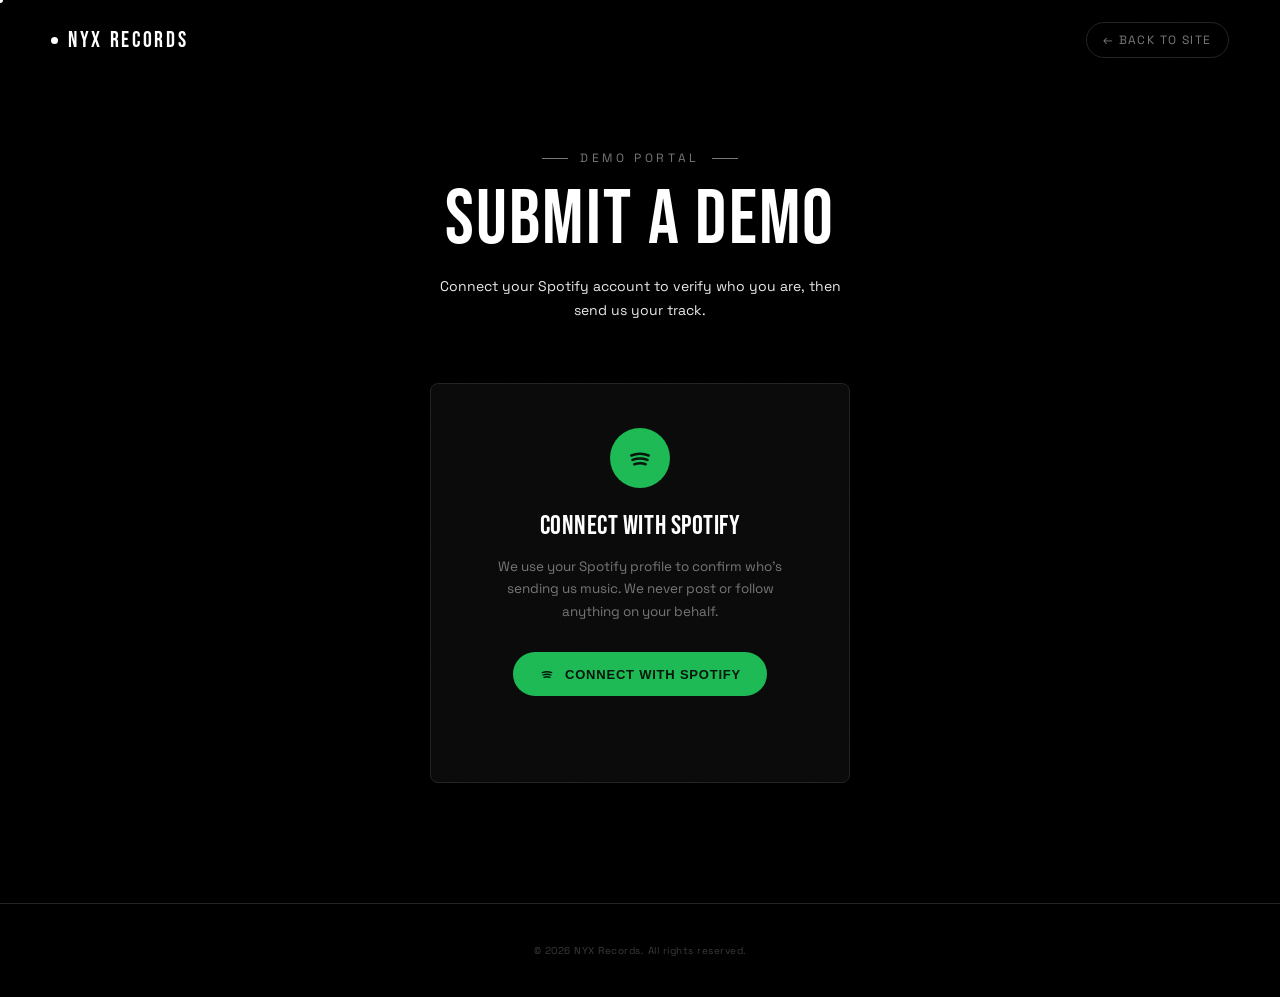
==== demo/index.html @ e12e8af5 "Add files via upload" ====
<!DOCTYPE html>
<html lang="en">
<head>
<meta charset="UTF-8">
<meta name="viewport" content="width=device-width, initial-scale=1.0">
<title>NYX Records — Demo Portal</title>
<link rel="icon" type="image/png" sizes="32x32" href="/images/favicon-32.png">
<link rel="icon" type="image/png" sizes="16x16" href="/images/favicon-16.png">
<link rel="apple-touch-icon" sizes="180x180" href="/images/favicon-180.png">
<link rel="preconnect" href="https://fonts.googleapis.com">
<link rel="preconnect" href="https://fonts.gstatic.com" crossorigin="">
<link href="https://fonts.googleapis.com/css2?family=Bebas+Neue&family=Space+Grotesk:wght@300;400;500;600;700&display=swap" rel="stylesheet">
<link rel="stylesheet" href="/assets/css/demo.css">
<script src="/assets/js/demo.js" defer></script>
</head>
<body>
<div class="grain"></div>
<div class="cursor-dot" id="cursorDot"></div>

<header>
  <div class="header-left">
    <a href="/" class="logo-mark"><span class="dot"></span>NYX RECORDS</a>
    <div class="user-chip" id="headerUserChip" style="display:none;">
      <div class="user-chip-avatar" id="headerAvatar"></div>
      <div class="user-chip-text">
        <span class="user-chip-status">Logged in</span>
        <span class="user-chip-name" id="headerName"></span>
      </div>
    </div>
  </div>
  <a href="/" class="back-link">← Back to site</a>
</header>

<main>
  <section class="portal-hero">
    <div class="eyebrow">Demo Portal</div>
    <h1 class="display" id="portalTitle">SUBMIT A DEMO</h1>
    <p class="portal-sub" id="portalSub">Connect your Spotify account to verify who you are, then send us your track.</p>
  </section>

  <section id="connectView" class="connect-view" style="display:flex;">
    <div class="connect-card">
      <div class="spotify-mark">
        <svg viewBox="0 0 24 24" fill="none" stroke="#04150a" stroke-width="2" stroke-linecap="round">
          <path d="M5 10c5-2 9-2 14 0"></path>
          <path d="M6 13.5c4-1.5 8-1.5 12 0"></path>
          <path d="M7.5 17c3-1 6.5-1 9 0"></path>
        </svg>
      </div>
      <h2 class="display">CONNECT WITH SPOTIFY</h2>
      <p>We use your Spotify profile to confirm who's sending us music. We never post or follow anything on your behalf.</p>
      <button id="connectBtn" class="spotify-btn" type="button">
        <svg viewBox="0 0 24 24" fill="none" stroke="#04150a" stroke-width="2" stroke-linecap="round"><path d="M5 10c5-2 9-2 14 0"></path><path d="M6 13.5c4-1.5 8-1.5 12 0"></path><path d="M7.5 17c3-1 6.5-1 9 0"></path></svg>
        Connect with Spotify
      </button>
      <p class="connect-note" id="connectNote"></p>
    </div>
  </section>

  <section id="dashboardView" class="dashboard-view" style="display:none;">
    <div class="user-card">
      <div class="user-avatar display" id="userAvatar"></div>
      <div class="user-meta">
        <div class="user-name display" id="userName"></div>
        <div class="user-tag">Connected via Spotify</div>
      </div>
      <button class="logout-btn" id="logoutBtn" type="button">Log out</button>
    </div>

    <div class="top-track-card" id="topTrackCard">
      <div class="top-track-art" id="topTrackArt"></div>
      <div>
        <div class="top-track-label">Your top track right now</div>
        <div class="top-track-body" id="topTrackBody">Loading…</div>
      </div>
    </div>

    <div class="option-grid">
      <a href="#submitSection" class="option-card">
        <div class="option-title display">Submit a Demo</div>
        <div class="option-desc">Send us your track for review</div>
      </a>
      <a href="#guidelinesBlock" class="option-card">
        <div class="option-title display">Guidelines</div>
        <div class="option-desc">What we're looking for</div>
      </a>
      <a id="spotifyProfileLink" href="https://open.spotify.com" target="_blank" rel="noopener noreferrer" class="option-card">
        <div class="option-title display">Your Spotify</div>
        <div class="option-desc">View your public profile ↗</div>
      </a>
      <button type="button" class="option-card" id="copyLinkBtn">
        <div class="option-title display">Share the Portal</div>
        <div class="option-desc" id="copyLinkDesc">Copy the link to send to a friend</div>
      </button>
    </div>

    <details class="guidelines" id="guidelinesBlock">
      <summary>Submission guidelines</summary>
      <ul>
        <li>One track per submission — send your strongest work first.</li>
        <li>Unmastered is fine. We're listening for the song, not the polish.</li>
        <li>Link to a private/unlisted stream (Spotify, SoundCloud, Drive) so we can hear the full track.</li>
        <li>We reply to every submission within 1–2 days.</li>
      </ul>
    </details>

    <div class="submit-section" id="submitSection">
      <h2 class="display">SEND YOUR TRACK</h2>
      <p class="submit-counter" id="submitCounter"></p>
      <form id="demoForm">
        <div class="field-row">
          <div class="field">
            <label for="songTitle">Song title</label>
            <input id="songTitle" name="songTitle" type="text" required maxlength="120">
          </div>
          <div class="field">
            <label for="artistName">Artist / stage name</label>
            <input id="artistName" name="artistName" type="text" required maxlength="80">
          </div>
        </div>
        <div class="field-row">
          <div class="field">
            <label for="genre">Genre</label>
            <select id="genre" name="genre">
              <option value="">Select a genre</option>
              <option>Phonk</option>
              <option>Funk</option>
              <option>Hip-Hop / Rap</option>
              <option>Electronic / EDM</option>
              <option>Pop</option>
              <option>R&B</option>
              <option>Lo-fi</option>
              <option>Rock / Indie</option>
              <option>Other</option>
            </select>
          </div>
          <div class="field">
            <label for="contactEmail">Contact email</label>
            <input id="contactEmail" name="contactEmail" type="email" placeholder="you@example.com">
          </div>
        </div>
        <div class="field">
          <label for="trackLink">Link to track</label>
          <input id="trackLink" name="trackLink" type="url" required placeholder="Spotify, SoundCloud, Drive link...">
        </div>
        <div class="field">
          <label for="notes">Anything else we should know?</label>
          <textarea id="notes" name="notes" maxlength="600"></textarea>
        </div>
        <input class="hp" id="hp" name="hp" type="text" tabindex="-1" autocomplete="off">
        <button class="submit-btn" id="submitBtn" type="submit">Send Demo</button>
        <p class="form-status" id="formStatus"></p>
      </form>
    </div>
  </section>
</main>

<footer>© <span id="year"></span> NYX Records. All rights reserved.</footer>
</body>
</html>
---- assets/css/demo.css ----
:root{--black:#000;--black-2:#0a0a0a;--black-3:#131313;--white:#fff;--off-white:#e9e9e9;--grey:#767676;--grey-dim:#3a3a3a;--line:#232323;--spotify:#1DB954;--ease:cubic-bezier(.16,.8,.24,1);}
*{margin:0;padding:0;box-sizing:border-box;}html{scroll-behavior:smooth;}::selection{background:var(--white);color:var(--black);}body{background:var(--black);color:var(--white);font-family:'Space Grotesk',sans-serif;overflow-x:hidden;cursor:none;}a{color:inherit;text-decoration:none;}ul{list-style:none;}.display{font-family:'Bebas Neue',sans-serif;letter-spacing:.03em;font-weight:400;}
.grain{position:fixed;inset:0;pointer-events:none;z-index:9998;opacity:.05;mix-blend-mode:overlay;background-image:url("data:image/svg+xml,%3Csvg xmlns='http://www.w3.org/2000/svg' width='120' height='120'%3E%3Cfilter id='n'%3E%3CfeTurbulence type='fractalNoise' baseFrequency='0.9' numOctaves='2' stitchTiles='stitch'/%3E%3C/filter%3E%3Crect width='100%25' height='100%25' filter='url(%23n)'/%3E%3C/svg%3E");animation:grain 8s steps(8) infinite;}@keyframes grain{0%,100%{transform:translate(0,0)}10%{transform:translate(-2%,-3%)}30%{transform:translate(3%,2%)}50%{transform:translate(-3%,3%)}70%{transform:translate(2%,-2%)}90%{transform:translate(-1%,2%)}}
.cursor-dot{position:fixed;top:0;left:0;pointer-events:none;z-index:9999;border-radius:50%;transform:translate(-50%,-50%);width:6px;height:6px;background:var(--white);transition:transform .12s var(--ease), opacity .3s;mix-blend-mode:difference;}@media (hover:none){.cursor-dot{display:none;}body{cursor:auto;}}@media(prefers-reduced-motion:reduce){*{animation-duration:.001ms !important;animation-iteration-count:1 !important;transition-duration:.001ms !important;}}
header{position:fixed;top:0;left:0;right:0;z-index:500;display:flex;align-items:center;justify-content:space-between;gap:20px;padding:22px clamp(20px,4vw,56px);background:linear-gradient(to bottom, rgba(0,0,0,.85), rgba(0,0,0,0));backdrop-filter:blur(2px);}.header-left{display:flex;align-items:center;gap:16px;flex-wrap:wrap;}.logo-mark{display:flex;align-items:center;gap:10px;font-family:'Bebas Neue',sans-serif;font-size:22px;letter-spacing:.12em;}.logo-mark .dot{width:7px;height:7px;border-radius:50%;background:var(--white);animation:pulse 2.6s ease-in-out infinite;}@keyframes pulse{0%,100%{opacity:1;transform:scale(1);}50%{opacity:.3;transform:scale(1.6);}}
.user-chip{display:flex;align-items:center;gap:10px;padding:6px 16px 6px 6px;border:1px solid var(--line);border-radius:30px;background:rgba(255,255,255,.04);backdrop-filter:blur(6px);animation:chipIn .4s var(--ease) both;}@keyframes chipIn{from{opacity:0;transform:translateY(-6px);}to{opacity:1;transform:translateY(0);}}.user-chip-avatar{width:30px;height:30px;border-radius:50%;background:linear-gradient(135deg,#1a1a1a,#050505);border:1px solid var(--line);display:flex;align-items:center;justify-content:center;font-family:'Bebas Neue',sans-serif;font-size:12px;overflow:hidden;flex-shrink:0;}.user-chip-avatar img{width:100%;height:100%;object-fit:cover;display:block;}.user-chip-text{display:flex;flex-direction:column;line-height:1.3;}.user-chip-status{font-size:9px;letter-spacing:.12em;text-transform:uppercase;color:var(--spotify);display:flex;align-items:center;gap:5px;}.user-chip-status::before{content:'';width:6px;height:6px;border-radius:50%;background:var(--spotify);box-shadow:0 0 6px var(--spotify);}.user-chip-name{font-family:'Bebas Neue',sans-serif;font-size:14px;letter-spacing:.02em;}@media(max-width:600px){.user-chip-text{display:none;}}
.back-link{font-size:12px;letter-spacing:.12em;text-transform:uppercase;color:var(--grey);border:1px solid var(--line);padding:9px 16px;border-radius:30px;transition:color .3s,border-color .3s;flex-shrink:0;}.back-link:hover{color:var(--white);border-color:var(--white);}main{padding-top:150px;}.portal-hero{padding:0 clamp(20px,6vw,80px) 40px;text-align:center;}.eyebrow{display:flex;align-items:center;justify-content:center;gap:12px;font-size:12px;letter-spacing:.3em;text-transform:uppercase;color:var(--grey);margin-bottom:18px;}.eyebrow::before,.eyebrow::after{content:'';width:26px;height:1px;background:var(--grey);}.portal-hero h1{font-size:clamp(2.6rem,8vw,4.8rem);line-height:.95;}.portal-sub{margin:18px auto 0;max-width:46ch;color:var(--off-white);font-size:14px;line-height:1.7;}section{padding:40px clamp(20px,6vw,80px);} .connect-view{display:flex;justify-content:center;padding-top:20px;padding-bottom:120px;}.connect-card{width:100%;max-width:420px;border:1px solid var(--line);border-radius:8px;padding:44px 32px;text-align:center;background:var(--black-2);}.spotify-mark{width:60px;height:60px;margin:0 auto 22px;border-radius:50%;background:var(--spotify);display:flex;align-items:center;justify-content:center;}.spotify-mark svg{width:30px;height:30px;}.connect-card h2{font-size:1.7rem;margin-bottom:14px;letter-spacing:.02em;}.connect-card p{font-size:13.5px;line-height:1.7;color:var(--grey);max-width:32ch;margin:0 auto 28px;}.spotify-btn{display:inline-flex;align-items:center;gap:10px;background:var(--spotify);color:#04150a;font-weight:600;font-size:13px;letter-spacing:.06em;text-transform:uppercase;padding:14px 26px;border:none;border-radius:30px;cursor:pointer;transition:transform .3s var(--ease), filter .3s;}.spotify-btn:hover{transform:translateY(-3px);filter:brightness(1.08);}.spotify-btn svg{width:16px;height:16px;}.connect-note{margin-top:20px;font-size:11.5px;color:var(--grey-dim);line-height:1.6;min-height:1em;}.connect-note.error{color:#e8756a;}.dashboard-view{max-width:920px;margin:0 auto;}.user-card{display:flex;align-items:center;gap:18px;border:1px solid var(--line);border-radius:8px;padding:20px 24px;margin-bottom:24px;}.user-avatar{width:54px;height:54px;border-radius:50%;background:linear-gradient(135deg,#1a1a1a,#050505);border:1px solid var(--line);display:flex;align-items:center;justify-content:center;font-family:'Bebas Neue',sans-serif;font-size:18px;overflow:hidden;flex-shrink:0;}.user-avatar img{width:100%;height:100%;object-fit:cover;display:block;}.user-meta{flex:1;min-width:0;}.user-name{font-family:'Bebas Neue',sans-serif;font-size:1.4rem;letter-spacing:.02em;}.user-tag{font-size:11px;letter-spacing:.1em;text-transform:uppercase;color:var(--spotify);margin-top:2px;}.logout-btn{background:none;border:1px solid var(--line);color:var(--grey);font-size:11px;letter-spacing:.1em;text-transform:uppercase;padding:9px 16px;border-radius:30px;cursor:pointer;transition:color .3s,border-color .3s;}.logout-btn:hover{color:var(--white);border-color:var(--white);} .top-track-card{display:none;align-items:center;gap:14px;border:1px solid var(--line);border-radius:8px;padding:16px 20px;margin-bottom:28px;background:var(--black-2);}.top-track-art{width:46px;height:46px;border-radius:6px;overflow:hidden;flex-shrink:0;background:var(--black-3);}.top-track-art img{width:100%;height:100%;object-fit:cover;display:block;}.top-track-label{font-size:10px;letter-spacing:.15em;text-transform:uppercase;color:var(--grey);margin-bottom:4px;}.top-track-body{font-size:13.5px;color:var(--off-white);}.top-track-body strong{color:var(--white);}.option-grid{display:grid;grid-template-columns:repeat(auto-fit,minmax(190px,1fr));gap:2px;border-top:1px solid var(--line);border-left:1px solid var(--line);margin-bottom:8px;}.option-card{display:block;cursor:pointer;border-right:1px solid var(--line);border-bottom:1px solid var(--line);padding:26px 22px;transition:background .35s var(--ease);}button.option-card{background:none;border-right:1px solid var(--line);border-bottom:1px solid var(--line);border-top:none;border-left:none;width:100%;text-align:left;font-family:inherit;font-size:inherit;color:inherit;cursor:pointer;}.option-card:hover{background:var(--black-3);}.option-title{font-size:1.15rem;letter-spacing:.02em;}.option-desc{font-size:11.5px;color:var(--grey);margin-top:6px;letter-spacing:.02em;}.guidelines{border:1px solid var(--line);border-radius:8px;padding:18px 22px;margin:24px 0 8px;font-size:13px;color:var(--off-white);}.guidelines summary{cursor:pointer;font-size:12px;letter-spacing:.1em;text-transform:uppercase;color:var(--grey);list-style:none;}.guidelines summary::-webkit-details-marker{display:none;}.guidelines ul{margin-top:16px;padding-left:0;}.guidelines li{padding:8px 0;border-top:1px solid var(--line);line-height:1.6;}.guidelines li:first-child{border-top:none;}.submit-section{margin-top:56px;padding-top:44px;border-top:1px solid var(--line);}.submit-section h2{font-size:2.2rem;margin-bottom:10px;}.submit-counter{display:none;font-size:11.5px;color:var(--spotify);letter-spacing:.03em;margin-bottom:22px;}form{display:grid;gap:20px;max-width:560px;}.field{display:flex;flex-direction:column;gap:8px;}.field label{font-size:11px;letter-spacing:.12em;text-transform:uppercase;color:var(--grey);}.field input,.field select,.field textarea{background:var(--black-2);border:1px solid var(--line);border-radius:5px;padding:13px 14px;color:var(--white);font-family:'Space Grotesk',sans-serif;font-size:14px;outline:none;transition:border-color .3s;}.field input:focus,.field select:focus,.field textarea:focus{border-color:var(--white);}.field textarea{resize:vertical;min-height:90px;}.field-row{display:grid;grid-template-columns:1fr 1fr;gap:20px;}@media(max-width:560px){.field-row{grid-template-columns:1fr;}}.hp{position:absolute;left:-9999px;width:1px;height:1px;opacity:0;}.submit-btn{justify-self:start;background:var(--white);color:var(--black);border:none;border-radius:30px;padding:15px 34px;font-size:12.5px;letter-spacing:.1em;text-transform:uppercase;cursor:pointer;transition:transform .3s var(--ease), opacity .3s;}.submit-btn:hover{transform:translateY(-3px);}.submit-btn:disabled{opacity:.5;cursor:default;transform:none;}.form-status{font-size:12.5px;letter-spacing:.02em;min-height:18px;}.form-status.ok{color:var(--spotify);}.form-status.error{color:#e8756a;}footer{border-top:1px solid var(--line);padding:40px clamp(20px,6vw,80px) 40px;text-align:center;font-size:10px;color:var(--grey-dim);letter-spacing:.05em;}
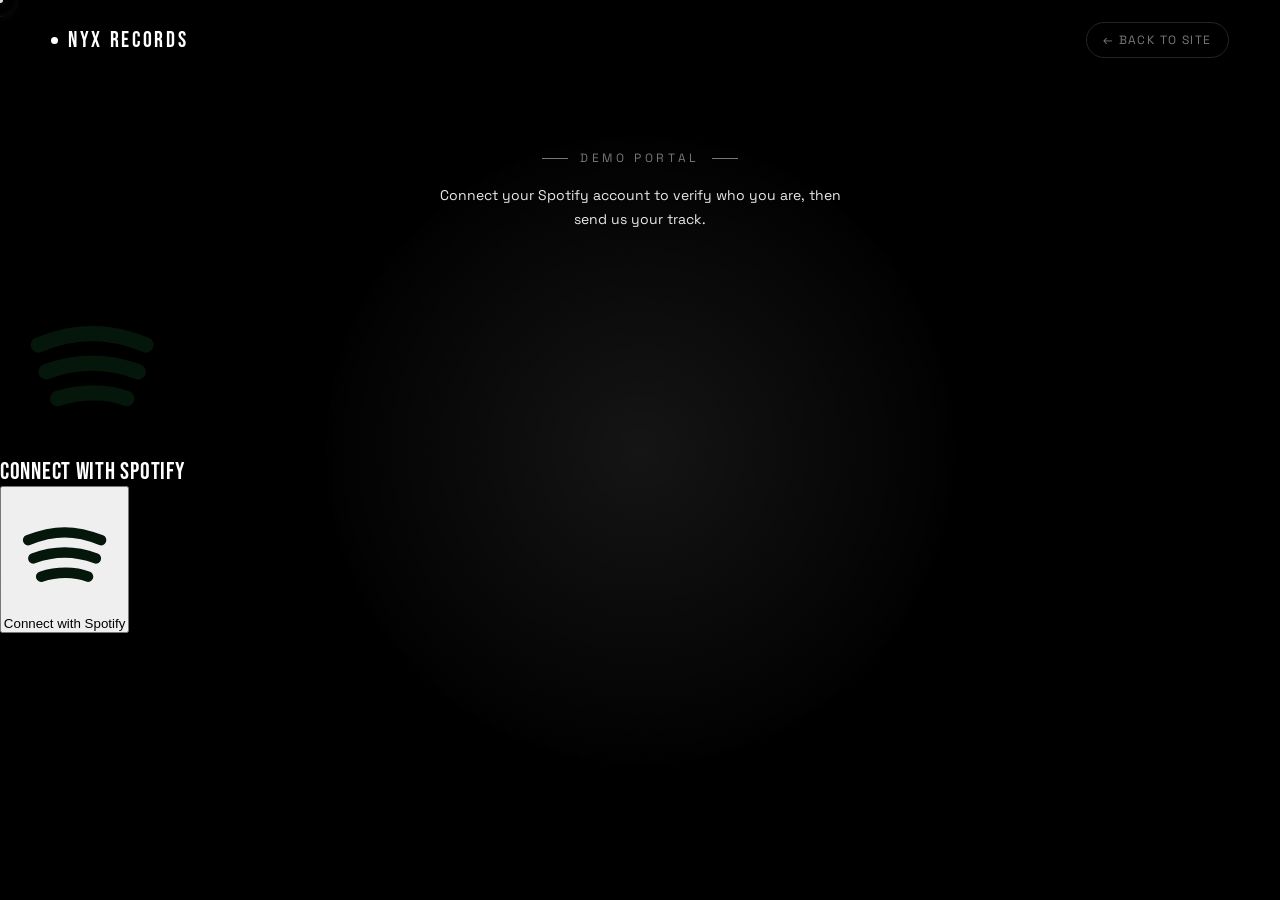
==== commit b8fa472c: "e" ====
--- a/demo/index.html
+++ b/demo/index.html
@@ -1,160 +1,146 @@
-<!DOCTYPE html>
-<html lang="en">
-<head>
-<meta charset="UTF-8">
-<meta name="viewport" content="width=device-width, initial-scale=1.0">
-<title>NYX Records — Demo Portal</title>
-<link rel="icon" type="image/png" sizes="32x32" href="/images/favicon-32.png">
-<link rel="icon" type="image/png" sizes="16x16" href="/images/favicon-16.png">
-<link rel="apple-touch-icon" sizes="180x180" href="/images/favicon-180.png">
-<link rel="preconnect" href="https://fonts.googleapis.com">
-<link rel="preconnect" href="https://fonts.gstatic.com" crossorigin="">
-<link href="https://fonts.googleapis.com/css2?family=Bebas+Neue&family=Space+Grotesk:wght@300;400;500;600;700&display=swap" rel="stylesheet">
-<link rel="stylesheet" href="/assets/css/demo.css">
-<script src="/assets/js/demo.js" defer></script>
-</head>
-<body>
-<div class="grain"></div>
-<div class="cursor-dot" id="cursorDot"></div>
-
-<header>
-  <div class="header-left">
-    <a href="/" class="logo-mark"><span class="dot"></span>NYX RECORDS</a>
-    <div class="user-chip" id="headerUserChip" style="display:none;">
-      <div class="user-chip-avatar" id="headerAvatar"></div>
-      <div class="user-chip-text">
-        <span class="user-chip-status">Logged in</span>
-        <span class="user-chip-name" id="headerName"></span>
-      </div>
-    </div>
-  </div>
-  <a href="/" class="back-link">← Back to site</a>
-</header>
-
-<main>
-  <section class="portal-hero">
-    <div class="eyebrow">Demo Portal</div>
-    <h1 class="display" id="portalTitle">SUBMIT A DEMO</h1>
-    <p class="portal-sub" id="portalSub">Connect your Spotify account to verify who you are, then send us your track.</p>
-  </section>
-
-  <section id="connectView" class="connect-view" style="display:flex;">
-    <div class="connect-card">
-      <div class="spotify-mark">
-        <svg viewBox="0 0 24 24" fill="none" stroke="#04150a" stroke-width="2" stroke-linecap="round">
-          <path d="M5 10c5-2 9-2 14 0"></path>
-          <path d="M6 13.5c4-1.5 8-1.5 12 0"></path>
-          <path d="M7.5 17c3-1 6.5-1 9 0"></path>
-        </svg>
-      </div>
-      <h2 class="display">CONNECT WITH SPOTIFY</h2>
-      <p>We use your Spotify profile to confirm who's sending us music. We never post or follow anything on your behalf.</p>
-      <button id="connectBtn" class="spotify-btn" type="button">
-        <svg viewBox="0 0 24 24" fill="none" stroke="#04150a" stroke-width="2" stroke-linecap="round"><path d="M5 10c5-2 9-2 14 0"></path><path d="M6 13.5c4-1.5 8-1.5 12 0"></path><path d="M7.5 17c3-1 6.5-1 9 0"></path></svg>
-        Connect with Spotify
-      </button>
-      <p class="connect-note" id="connectNote"></p>
-    </div>
-  </section>
-
-  <section id="dashboardView" class="dashboard-view" style="display:none;">
-    <div class="user-card">
-      <div class="user-avatar display" id="userAvatar"></div>
-      <div class="user-meta">
-        <div class="user-name display" id="userName"></div>
-        <div class="user-tag">Connected via Spotify</div>
-      </div>
-      <button class="logout-btn" id="logoutBtn" type="button">Log out</button>
-    </div>
-
-    <div class="top-track-card" id="topTrackCard">
-      <div class="top-track-art" id="topTrackArt"></div>
-      <div>
-        <div class="top-track-label">Your top track right now</div>
-        <div class="top-track-body" id="topTrackBody">Loading…</div>
-      </div>
-    </div>
-
-    <div class="option-grid">
-      <a href="#submitSection" class="option-card">
-        <div class="option-title display">Submit a Demo</div>
-        <div class="option-desc">Send us your track for review</div>
-      </a>
-      <a href="#guidelinesBlock" class="option-card">
-        <div class="option-title display">Guidelines</div>
-        <div class="option-desc">What we're looking for</div>
-      </a>
-      <a id="spotifyProfileLink" href="https://open.spotify.com" target="_blank" rel="noopener noreferrer" class="option-card">
-        <div class="option-title display">Your Spotify</div>
-        <div class="option-desc">View your public profile ↗</div>
-      </a>
-      <button type="button" class="option-card" id="copyLinkBtn">
-        <div class="option-title display">Share the Portal</div>
-        <div class="option-desc" id="copyLinkDesc">Copy the link to send to a friend</div>
-      </button>
-    </div>
-
-    <details class="guidelines" id="guidelinesBlock">
-      <summary>Submission guidelines</summary>
-      <ul>
-        <li>One track per submission — send your strongest work first.</li>
-        <li>Unmastered is fine. We're listening for the song, not the polish.</li>
-        <li>Link to a private/unlisted stream (Spotify, SoundCloud, Drive) so we can hear the full track.</li>
-        <li>We reply to every submission within 1–2 days.</li>
-      </ul>
-    </details>
-
-    <div class="submit-section" id="submitSection">
-      <h2 class="display">SEND YOUR TRACK</h2>
-      <p class="submit-counter" id="submitCounter"></p>
-      <form id="demoForm">
-        <div class="field-row">
-          <div class="field">
-            <label for="songTitle">Song title</label>
-            <input id="songTitle" name="songTitle" type="text" required maxlength="120">
-          </div>
-          <div class="field">
-            <label for="artistName">Artist / stage name</label>
-            <input id="artistName" name="artistName" type="text" required maxlength="80">
-          </div>
-        </div>
-        <div class="field-row">
-          <div class="field">
-            <label for="genre">Genre</label>
-            <select id="genre" name="genre">
-              <option value="">Select a genre</option>
-              <option>Phonk</option>
-              <option>Funk</option>
-              <option>Hip-Hop / Rap</option>
-              <option>Electronic / EDM</option>
-              <option>Pop</option>
-              <option>R&B</option>
-              <option>Lo-fi</option>
-              <option>Rock / Indie</option>
-              <option>Other</option>
-            </select>
-          </div>
-          <div class="field">
-            <label for="contactEmail">Contact email</label>
-            <input id="contactEmail" name="contactEmail" type="email" placeholder="you@example.com">
-          </div>
-        </div>
-        <div class="field">
-          <label for="trackLink">Link to track</label>
-          <input id="trackLink" name="trackLink" type="url" required placeholder="Spotify, SoundCloud, Drive link...">
-        </div>
-        <div class="field">
-          <label for="notes">Anything else we should know?</label>
-          <textarea id="notes" name="notes" maxlength="600"></textarea>
-        </div>
-        <input class="hp" id="hp" name="hp" type="text" tabindex="-1" autocomplete="off">
-        <button class="submit-btn" id="submitBtn" type="submit">Send Demo</button>
-        <p class="form-status" id="formStatus"></p>
-      </form>
-    </div>
-  </section>
-</main>
-
-<footer>© <span id="year"></span> NYX Records. All rights reserved.</footer>
-</body>
+<!DOCTYPE html>
+<html lang="en">
+<head>
+<meta charset="UTF-8">
+<meta name="viewport" content="width=device-width, initial-scale=1.0">
+<title>NYX Records — Demo Portal</title>
+<link rel="icon" type="image/png" sizes="32x32" href="/images/favicon-32.png">
+<link rel="icon" type="image/png" sizes="16x16" href="/images/favicon-16.png">
+<link rel="apple-touch-icon" sizes="180x180" href="/images/favicon-180.png">
+<link rel="preconnect" href="https://fonts.googleapis.com">
+<link rel="preconnect" href="https://fonts.gstatic.com" crossorigin="">
+<link href="https://fonts.googleapis.com/css2?family=Bebas+Neue&family=Space+Grotesk:wght@300;400;500;600;700&display=swap" rel="stylesheet">
+<link rel="stylesheet" href="/assets/css/demo.css">
+<script src="/assets/js/demo.js" defer></script>
+</head>
+<body>
+<div class="grain"></div>
+<div class="cursor-dot" id="cursorDot"></div>
+
+<header>
+  <div class="header-left">
+    <a href="/" class="logo-mark"><span class="dot"></span>NYX RECORDS</a>
+    <div class="user-chip" id="headerUserChip" style="display:none;">
+      <div class="user-chip-avatar" id="headerAvatar"></div>
+      <div class="user-chip-text">
+        <span class="user-chip-status">Logged in</span>
+        <span class="user-chip-name" id="headerName"></span>
+      </div>
+    </div>
+  </div>
+  <a href="/" class="back-link">← Back to site</a>
+</header>
+
+<main>
+  <section class="portal-hero">
+    <div class="eyebrow">Demo Portal</div>
+<meta charset="UTF-8">
+    <p class="portal-sub" id="portalSub">Connect your Spotify account to verify who you are, then send us your track.</p>
+  </section>
+
+  <section id="connectView" class="connect-view" style="display:flex;">
+    <div class="connect-card">
+      <div class="spotify-mark">
+        <svg viewBox="0 0 24 24" fill="none" stroke="#04150a" stroke-width="2" stroke-linecap="round">
+          <path d="M5 10c5-2 9-2 14 0"></path>
+          <path d="M6 13.5c4-1.5 8-1.5 12 0"></path>
+          <path d="M7.5 17c3-1 6.5-1 9 0"></path>
+        </svg>
+      </div>
+      <h2 class="display">CONNECT WITH SPOTIFY</h2>
+<div class="glow" id="glow"></div>
+<div class="cursor-ring" id="cursorRing"></div>
+<div class="cursor-dot" id="cursorDot"></div>
+      <button id="connectBtn" class="spotify-btn" type="button">
+        <svg viewBox="0 0 24 24" fill="none" stroke="#04150a" stroke-width="2" stroke-linecap="round"><path d="M5 10c5-2 9-2 14 0"></path><path d="M6 13.5c4-1.5 8-1.5 12 0"></path><path d="M7.5 17c3-1 6.5-1 9 0"></path></svg>
+        Connect with Spotify
+      </button>
+      <p class="connect-note" id="connectNote"></p>
+    </div>
+  </section>
+
+  <section id="dashboardView" class="dashboard-view" style="display:none;">
+    <div class="user-card">
+    <p class="portal-sub">Send us your track directly. Discord and Google login will be added later, but the submission flow is open now.</p>
+      <div class="user-meta">
+        <div class="user-name display" id="userName"></div>
+        <div class="user-tag">Connected via Spotify</div>
+      </div>
+      <button class="logout-btn" id="logoutBtn" type="button">Log out</button>
+    </div>
+
+    <div class="top-track-card" id="topTrackCard">
+      <div class="top-track-art" id="topTrackArt"></div>
+      <div>
+        <div class="top-track-label">Your top track right now</div>
+        <div class="top-track-body" id="topTrackBody">Loading…</div>
+      </div>
+    </div>
+
+    <div class="option-grid">
+      <a href="#submitSection" class="option-card">
+        <div class="option-title display">Submit a Demo</div>
+        <div class="option-desc">Send us your track for review</div>
+      </a>
+      <a href="#guidelinesBlock" class="option-card">
+        <div class="option-title display">Guidelines</div>
+        <div class="option-desc">What we're looking for</div>
+      </a>
+      <a id="spotifyProfileLink" href="https://open.spotify.com" target="_blank" rel="noopener noreferrer" class="option-card">
+        <div class="option-title display">Your Spotify</div>
+        <div class="option-desc">View your public profile ↗</div>
+      </a>
+      <button type="button" class="option-card" id="copyLinkBtn">
+        <div class="option-title display">Share the Portal</div>
+        <div class="option-desc" id="copyLinkDesc">Copy the link to send to a friend</div>
+      </button>
+    </div>
+
+    <details class="guidelines" id="guidelinesBlock">
+      <summary>Submission guidelines</summary>
+      <ul>
+        <li>One track per submission — send your strongest work first.</li>
+        <li>Unmastered is fine. We're listening for the song, not the polish.</li>
+        <li>Link to a private/unlisted stream (Spotify, SoundCloud, Drive) so we can hear the full track.</li>
+        <li>We reply to every submission within 1–2 days.</li>
+      </ul>
+    </details>
+
+    <div class="submit-section" id="submitSection">
+      <h2 class="display">SEND YOUR TRACK</h2>
+      <p class="submit-counter" id="submitCounter"></p>
+      <form id="demoForm">
+      <div class="glow" id="glow"></div>
+      <div class="cursor-ring" id="cursorRing"></div>
+        <div class="field-row">
+          <div class="field">
+            <label for="songTitle">Song title</label>
+            <input id="songTitle" name="songTitle" type="text" required maxlength="120">
+          </div>
+          <div class="field">
+            <label for="artistName">Artist / stage name</label>
+            <input id="artistName" name="artistName" type="text" required maxlength="80">
+          </div>
+        </div>
+        <div class="field-row">
+          <div class="field">
+            <label for="genre">Genre</label>
+            <select id="genre" name="genre">
+              <option value="">Select a genre</option>
+              <option>Phonk</option>
+              <option>Funk</option>
+              <option>Hip-Hop / Rap</option>
+              <option>Electronic / EDM</option>
+          <p class="portal-sub">Send us your track directly. Discord and Google login will be added later, but the submission flow is open now.</p>
+              <option>R&B</option>
+              <option>Lo-fi</option>
+        <button class="submit-btn" id="submitBtn" type="submit">Send Demo</button>
+        <p class="form-status" id="formStatus"></p>
+      </form>
+    </div>
+  </section>
+</main>
+
+<footer>© <span id="year"></span> NYX Records. All rights reserved.</footer>
+</body>
 </html>
--- a/assets/css/demo.css
+++ b/assets/css/demo.css
@@ -1,7 +1,68 @@
-:root{--black:#000;--black-2:#0a0a0a;--black-3:#131313;--white:#fff;--off-white:#e9e9e9;--grey:#767676;--grey-dim:#3a3a3a;--line:#232323;--spotify:#1DB954;--ease:cubic-bezier(.16,.8,.24,1);}
-*{margin:0;padding:0;box-sizing:border-box;}html{scroll-behavior:smooth;}::selection{background:var(--white);color:var(--black);}body{background:var(--black);color:var(--white);font-family:'Space Grotesk',sans-serif;overflow-x:hidden;cursor:none;}a{color:inherit;text-decoration:none;}ul{list-style:none;}.display{font-family:'Bebas Neue',sans-serif;letter-spacing:.03em;font-weight:400;}
-.grain{position:fixed;inset:0;pointer-events:none;z-index:9998;opacity:.05;mix-blend-mode:overlay;background-image:url("data:image/svg+xml,%3Csvg xmlns='http://www.w3.org/2000/svg' width='120' height='120'%3E%3Cfilter id='n'%3E%3CfeTurbulence type='fractalNoise' baseFrequency='0.9' numOctaves='2' stitchTiles='stitch'/%3E%3C/filter%3E%3Crect width='100%25' height='100%25' filter='url(%23n)'/%3E%3C/svg%3E");animation:grain 8s steps(8) infinite;}@keyframes grain{0%,100%{transform:translate(0,0)}10%{transform:translate(-2%,-3%)}30%{transform:translate(3%,2%)}50%{transform:translate(-3%,3%)}70%{transform:translate(2%,-2%)}90%{transform:translate(-1%,2%)}}
-.cursor-dot{position:fixed;top:0;left:0;pointer-events:none;z-index:9999;border-radius:50%;transform:translate(-50%,-50%);width:6px;height:6px;background:var(--white);transition:transform .12s var(--ease), opacity .3s;mix-blend-mode:difference;}@media (hover:none){.cursor-dot{display:none;}body{cursor:auto;}}@media(prefers-reduced-motion:reduce){*{animation-duration:.001ms !important;animation-iteration-count:1 !important;transition-duration:.001ms !important;}}
-header{position:fixed;top:0;left:0;right:0;z-index:500;display:flex;align-items:center;justify-content:space-between;gap:20px;padding:22px clamp(20px,4vw,56px);background:linear-gradient(to bottom, rgba(0,0,0,.85), rgba(0,0,0,0));backdrop-filter:blur(2px);}.header-left{display:flex;align-items:center;gap:16px;flex-wrap:wrap;}.logo-mark{display:flex;align-items:center;gap:10px;font-family:'Bebas Neue',sans-serif;font-size:22px;letter-spacing:.12em;}.logo-mark .dot{width:7px;height:7px;border-radius:50%;background:var(--white);animation:pulse 2.6s ease-in-out infinite;}@keyframes pulse{0%,100%{opacity:1;transform:scale(1);}50%{opacity:.3;transform:scale(1.6);}}
-.user-chip{display:flex;align-items:center;gap:10px;padding:6px 16px 6px 6px;border:1px solid var(--line);border-radius:30px;background:rgba(255,255,255,.04);backdrop-filter:blur(6px);animation:chipIn .4s var(--ease) both;}@keyframes chipIn{from{opacity:0;transform:translateY(-6px);}to{opacity:1;transform:translateY(0);}}.user-chip-avatar{width:30px;height:30px;border-radius:50%;background:linear-gradient(135deg,#1a1a1a,#050505);border:1px solid var(--line);display:flex;align-items:center;justify-content:center;font-family:'Bebas Neue',sans-serif;font-size:12px;overflow:hidden;flex-shrink:0;}.user-chip-avatar img{width:100%;height:100%;object-fit:cover;display:block;}.user-chip-text{display:flex;flex-direction:column;line-height:1.3;}.user-chip-status{font-size:9px;letter-spacing:.12em;text-transform:uppercase;color:var(--spotify);display:flex;align-items:center;gap:5px;}.user-chip-status::before{content:'';width:6px;height:6px;border-radius:50%;background:var(--spotify);box-shadow:0 0 6px var(--spotify);}.user-chip-name{font-family:'Bebas Neue',sans-serif;font-size:14px;letter-spacing:.02em;}@media(max-width:600px){.user-chip-text{display:none;}}
-.back-link{font-size:12px;letter-spacing:.12em;text-transform:uppercase;color:var(--grey);border:1px solid var(--line);padding:9px 16px;border-radius:30px;transition:color .3s,border-color .3s;flex-shrink:0;}.back-link:hover{color:var(--white);border-color:var(--white);}main{padding-top:150px;}.portal-hero{padding:0 clamp(20px,6vw,80px) 40px;text-align:center;}.eyebrow{display:flex;align-items:center;justify-content:center;gap:12px;font-size:12px;letter-spacing:.3em;text-transform:uppercase;color:var(--grey);margin-bottom:18px;}.eyebrow::before,.eyebrow::after{content:'';width:26px;height:1px;background:var(--grey);}.portal-hero h1{font-size:clamp(2.6rem,8vw,4.8rem);line-height:.95;}.portal-sub{margin:18px auto 0;max-width:46ch;color:var(--off-white);font-size:14px;line-height:1.7;}section{padding:40px clamp(20px,6vw,80px);} .connect-view{display:flex;justify-content:center;padding-top:20px;padding-bottom:120px;}.connect-card{width:100%;max-width:420px;border:1px solid var(--line);border-radius:8px;padding:44px 32px;text-align:center;background:var(--black-2);}.spotify-mark{width:60px;height:60px;margin:0 auto 22px;border-radius:50%;background:var(--spotify);display:flex;align-items:center;justify-content:center;}.spotify-mark svg{width:30px;height:30px;}.connect-card h2{font-size:1.7rem;margin-bottom:14px;letter-spacing:.02em;}.connect-card p{font-size:13.5px;line-height:1.7;color:var(--grey);max-width:32ch;margin:0 auto 28px;}.spotify-btn{display:inline-flex;align-items:center;gap:10px;background:var(--spotify);color:#04150a;font-weight:600;font-size:13px;letter-spacing:.06em;text-transform:uppercase;padding:14px 26px;border:none;border-radius:30px;cursor:pointer;transition:transform .3s var(--ease), filter .3s;}.spotify-btn:hover{transform:translateY(-3px);filter:brightness(1.08);}.spotify-btn svg{width:16px;height:16px;}.connect-note{margin-top:20px;font-size:11.5px;color:var(--grey-dim);line-height:1.6;min-height:1em;}.connect-note.error{color:#e8756a;}.dashboard-view{max-width:920px;margin:0 auto;}.user-card{display:flex;align-items:center;gap:18px;border:1px solid var(--line);border-radius:8px;padding:20px 24px;margin-bottom:24px;}.user-avatar{width:54px;height:54px;border-radius:50%;background:linear-gradient(135deg,#1a1a1a,#050505);border:1px solid var(--line);display:flex;align-items:center;justify-content:center;font-family:'Bebas Neue',sans-serif;font-size:18px;overflow:hidden;flex-shrink:0;}.user-avatar img{width:100%;height:100%;object-fit:cover;display:block;}.user-meta{flex:1;min-width:0;}.user-name{font-family:'Bebas Neue',sans-serif;font-size:1.4rem;letter-spacing:.02em;}.user-tag{font-size:11px;letter-spacing:.1em;text-transform:uppercase;color:var(--spotify);margin-top:2px;}.logout-btn{background:none;border:1px solid var(--line);color:var(--grey);font-size:11px;letter-spacing:.1em;text-transform:uppercase;padding:9px 16px;border-radius:30px;cursor:pointer;transition:color .3s,border-color .3s;}.logout-btn:hover{color:var(--white);border-color:var(--white);} .top-track-card{display:none;align-items:center;gap:14px;border:1px solid var(--line);border-radius:8px;padding:16px 20px;margin-bottom:28px;background:var(--black-2);}.top-track-art{width:46px;height:46px;border-radius:6px;overflow:hidden;flex-shrink:0;background:var(--black-3);}.top-track-art img{width:100%;height:100%;object-fit:cover;display:block;}.top-track-label{font-size:10px;letter-spacing:.15em;text-transform:uppercase;color:var(--grey);margin-bottom:4px;}.top-track-body{font-size:13.5px;color:var(--off-white);}.top-track-body strong{color:var(--white);}.option-grid{display:grid;grid-template-columns:repeat(auto-fit,minmax(190px,1fr));gap:2px;border-top:1px solid var(--line);border-left:1px solid var(--line);margin-bottom:8px;}.option-card{display:block;cursor:pointer;border-right:1px solid var(--line);border-bottom:1px solid var(--line);padding:26px 22px;transition:background .35s var(--ease);}button.option-card{background:none;border-right:1px solid var(--line);border-bottom:1px solid var(--line);border-top:none;border-left:none;width:100%;text-align:left;font-family:inherit;font-size:inherit;color:inherit;cursor:pointer;}.option-card:hover{background:var(--black-3);}.option-title{font-size:1.15rem;letter-spacing:.02em;}.option-desc{font-size:11.5px;color:var(--grey);margin-top:6px;letter-spacing:.02em;}.guidelines{border:1px solid var(--line);border-radius:8px;padding:18px 22px;margin:24px 0 8px;font-size:13px;color:var(--off-white);}.guidelines summary{cursor:pointer;font-size:12px;letter-spacing:.1em;text-transform:uppercase;color:var(--grey);list-style:none;}.guidelines summary::-webkit-details-marker{display:none;}.guidelines ul{margin-top:16px;padding-left:0;}.guidelines li{padding:8px 0;border-top:1px solid var(--line);line-height:1.6;}.guidelines li:first-child{border-top:none;}.submit-section{margin-top:56px;padding-top:44px;border-top:1px solid var(--line);}.submit-section h2{font-size:2.2rem;margin-bottom:10px;}.submit-counter{display:none;font-size:11.5px;color:var(--spotify);letter-spacing:.03em;margin-bottom:22px;}form{display:grid;gap:20px;max-width:560px;}.field{display:flex;flex-direction:column;gap:8px;}.field label{font-size:11px;letter-spacing:.12em;text-transform:uppercase;color:var(--grey);}.field input,.field select,.field textarea{background:var(--black-2);border:1px solid var(--line);border-radius:5px;padding:13px 14px;color:var(--white);font-family:'Space Grotesk',sans-serif;font-size:14px;outline:none;transition:border-color .3s;}.field input:focus,.field select:focus,.field textarea:focus{border-color:var(--white);}.field textarea{resize:vertical;min-height:90px;}.field-row{display:grid;grid-template-columns:1fr 1fr;gap:20px;}@media(max-width:560px){.field-row{grid-template-columns:1fr;}}.hp{position:absolute;left:-9999px;width:1px;height:1px;opacity:0;}.submit-btn{justify-self:start;background:var(--white);color:var(--black);border:none;border-radius:30px;padding:15px 34px;font-size:12.5px;letter-spacing:.1em;text-transform:uppercase;cursor:pointer;transition:transform .3s var(--ease), opacity .3s;}.submit-btn:hover{transform:translateY(-3px);}.submit-btn:disabled{opacity:.5;cursor:default;transform:none;}.form-status{font-size:12.5px;letter-spacing:.02em;min-height:18px;}.form-status.ok{color:var(--spotify);}.form-status.error{color:#e8756a;}footer{border-top:1px solid var(--line);padding:40px clamp(20px,6vw,80px) 40px;text-align:center;font-size:10px;color:var(--grey-dim);letter-spacing:.05em;}+:root{
+  --black:#000;
+  --black-2:#0a0a0a;
+  --white:#fff;
+  --off-white:#e9e9e9;
+  --grey:#767676;
+  --grey-dim:#3a3a3a;
+  --line:#232323;
+  --ease:cubic-bezier(.16,.8,.24,1);
+}
+
+*{margin:0;padding:0;box-sizing:border-box;}
+html{scroll-behavior:smooth;}
+::selection{background:var(--white);color:var(--black);}
+body{background:var(--black);color:var(--white);font-family:'Space Grotesk',sans-serif;overflow-x:hidden;cursor:none;}
+a{color:inherit;text-decoration:none;}
+ul{list-style:none;}
+.display{font-family:'Bebas Neue',sans-serif;letter-spacing:.03em;font-weight:400;}
+
+.grain{position:fixed;inset:0;pointer-events:none;z-index:9998;opacity:.05;mix-blend-mode:overlay;background-image:url("data:image/svg+xml,%3Csvg xmlns='http://www.w3.org/2000/svg' width='120' height='120'%3E%3Cfilter id='n'%3E%3CfeTurbulence type='fractalNoise' baseFrequency='0.9' numOctaves='2' stitchTiles='stitch'/%3E%3C/filter%3E%3Crect width='100%25' height='100%25' filter='url(%23n)'/%3E%3C/svg%3E");animation:grain 8s steps(8) infinite;}
+@keyframes grain{0%,100%{transform:translate(0,0)}10%{transform:translate(-2%,-3%)}30%{transform:translate(3%,2%)}50%{transform:translate(-3%,3%)}70%{transform:translate(2%,-2%)}90%{transform:translate(-1%,2%)}}
+
+.glow{position:fixed;top:50%;left:50%;width:700px;height:700px;pointer-events:none;z-index:0;transform:translate(-50%,-50%);background:radial-gradient(circle, rgba(255,255,255,.08) 0%, rgba(255,255,255,0) 65%);transition:transform .2s ease-out;}
+.cursor-ring{position:fixed;top:0;left:0;width:34px;height:34px;pointer-events:none;z-index:9999;border-radius:50%;transform:translate(-50%,-50%);border:1px solid rgba(255,255,255,.45);mix-blend-mode:difference;transition:transform .12s var(--ease), opacity .3s;}
+.cursor-dot{position:fixed;top:0;left:0;pointer-events:none;z-index:10000;border-radius:50%;transform:translate(-50%,-50%);width:6px;height:6px;background:var(--white);transition:transform .12s var(--ease), opacity .3s;mix-blend-mode:difference;}
+@media (hover:none){.cursor-dot,.cursor-ring{display:none;}body{cursor:auto;}}
+
+header{position:fixed;top:0;left:0;right:0;z-index:500;display:flex;align-items:center;justify-content:space-between;gap:20px;padding:22px clamp(20px,4vw,56px);background:linear-gradient(to bottom, rgba(0,0,0,.85), rgba(0,0,0,0));backdrop-filter:blur(2px);}
+.logo-mark{display:flex;align-items:center;gap:10px;font-family:'Bebas Neue',sans-serif;font-size:22px;letter-spacing:.12em;}
+.logo-mark .dot{width:7px;height:7px;border-radius:50%;background:var(--white);animation:pulse 2.6s ease-in-out infinite;}
+@keyframes pulse{0%,100%{opacity:1;transform:scale(1);}50%{opacity:.3;transform:scale(1.6);}}
+.back-link{font-size:12px;letter-spacing:.12em;text-transform:uppercase;color:var(--grey);border:1px solid var(--line);padding:9px 16px;border-radius:30px;transition:color .3s,border-color .3s;flex-shrink:0;}
+.back-link:hover{color:var(--white);border-color:var(--white);}
+
+main{position:relative;z-index:1;padding-top:150px;}
+.portal-hero{padding:0 clamp(20px,6vw,80px) 36px;text-align:center;}
+.eyebrow{display:flex;align-items:center;justify-content:center;gap:12px;font-size:12px;letter-spacing:.3em;text-transform:uppercase;color:var(--grey);margin-bottom:18px;}
+.eyebrow::before,.eyebrow::after{content:'';width:26px;height:1px;background:var(--grey);}
+.portal-hero h1{font-size:clamp(2.6rem,8vw,4.8rem);line-height:.95;}
+.portal-sub{margin:18px auto 0;max-width:46ch;color:var(--off-white);font-size:14px;line-height:1.7;}
+.portal-note{display:inline-flex;margin-top:20px;padding:8px 14px;border:1px solid var(--line);border-radius:999px;font-size:11px;letter-spacing:.12em;text-transform:uppercase;color:var(--grey);}
+
+.portal-grid{display:grid;grid-template-columns:minmax(0,.95fr) minmax(0,1.05fr);gap:20px;padding:0 clamp(20px,6vw,80px) 40px;}
+@media(max-width:900px){.portal-grid{grid-template-columns:1fr;}}
+.info-card,.submit-section{border:1px solid var(--line);border-radius:8px;padding:36px 32px;background:var(--black-2);}
+.info-card h2,.submit-section h2{font-size:1.7rem;margin-bottom:16px;}
+.info-card p,.info-card li{font-size:14px;line-height:1.75;color:var(--off-white);}
+.info-card ul{margin-top:18px;display:grid;gap:10px;}
+.info-card li{padding-left:14px;position:relative;}
+.info-card li::before{content:'';position:absolute;left:0;top:.7em;width:5px;height:5px;border-radius:50%;background:var(--white);}
+
+.submit-counter{display:none;margin-bottom:18px;font-size:12px;color:var(--grey);letter-spacing:.05em;}
+.field-row{display:grid;grid-template-columns:repeat(2,minmax(0,1fr));gap:16px;}
+@media(max-width:640px){.field-row{grid-template-columns:1fr;}}
+.field{display:flex;flex-direction:column;gap:8px;margin-bottom:16px;}
+.field label{font-size:11px;letter-spacing:.12em;text-transform:uppercase;color:var(--grey);}
+.field input,.field select,.field textarea{width:100%;background:#050505;border:1px solid var(--line);border-radius:10px;color:var(--white);padding:14px 16px;font:inherit;outline:none;transition:border-color .25s, transform .25s;}
+.field input:focus,.field select:focus,.field textarea:focus{border-color:var(--white);transform:translateY(-1px);}
+.field textarea{min-height:150px;resize:vertical;}
+.submit-btn{display:inline-flex;align-items:center;justify-content:center;width:100%;margin-top:4px;background:var(--white);color:var(--black);border:none;border-radius:30px;padding:15px 26px;font-size:12px;letter-spacing:.12em;text-transform:uppercase;font-weight:700;cursor:pointer;transition:transform .3s var(--ease), opacity .3s;}
+.submit-btn:hover{transform:translateY(-3px);opacity:.92;}
+.submit-btn:disabled{opacity:.6;cursor:wait;transform:none;}
+.form-status{margin-top:16px;font-size:12px;line-height:1.6;min-height:1em;color:var(--grey);}
+.form-status.success{color:#9be3a8;}
+.form-status.error{color:#e8756a;}
+.hp{position:absolute;left:-9999px;opacity:0;pointer-events:none;}
+
+footer{position:relative;z-index:1;border-top:1px solid var(--line);padding:36px clamp(20px,6vw,80px) 40px;color:var(--grey);font-size:10px;letter-spacing:.05em;}
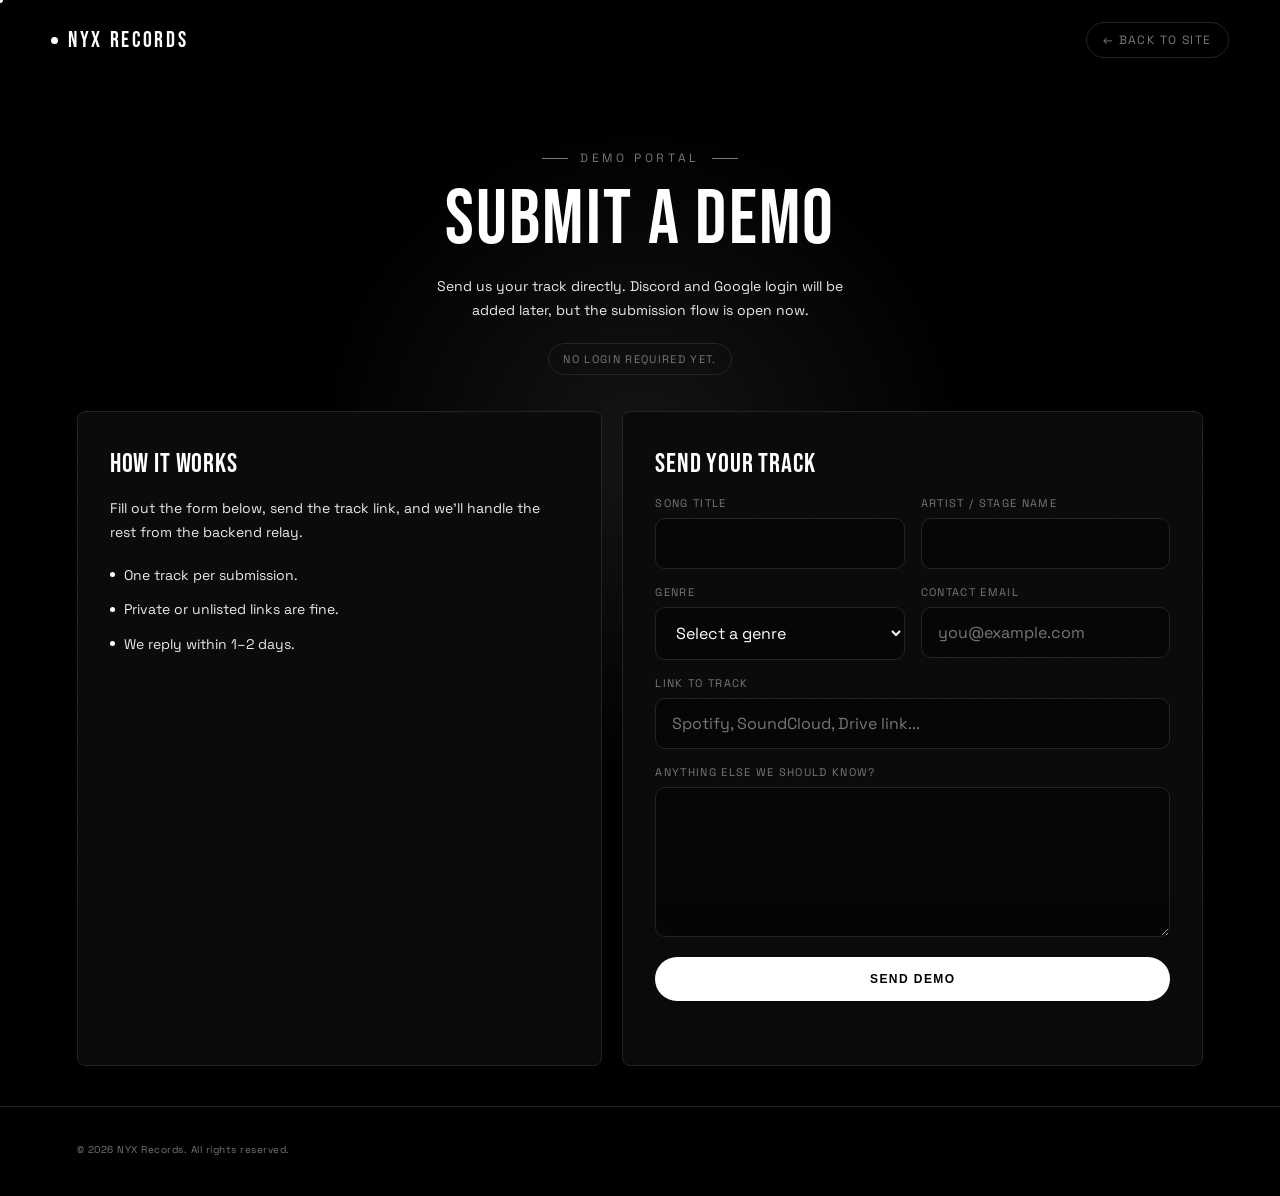
==== commit a466edb5: "e" ====
--- a/demo/index.html
+++ b/demo/index.html
@@ -15,103 +15,37 @@
 </head>
 <body>
 <div class="grain"></div>
+<div class="glow" id="glow"></div>
 <div class="cursor-dot" id="cursorDot"></div>
 
 <header>
-  <div class="header-left">
-    <a href="/" class="logo-mark"><span class="dot"></span>NYX RECORDS</a>
-    <div class="user-chip" id="headerUserChip" style="display:none;">
-      <div class="user-chip-avatar" id="headerAvatar"></div>
-      <div class="user-chip-text">
-        <span class="user-chip-status">Logged in</span>
-        <span class="user-chip-name" id="headerName"></span>
-      </div>
-    </div>
-  </div>
+  <a href="/" class="logo-mark"><span class="dot"></span>NYX RECORDS</a>
   <a href="/" class="back-link">← Back to site</a>
 </header>
 
 <main>
   <section class="portal-hero">
     <div class="eyebrow">Demo Portal</div>
-<meta charset="UTF-8">
-    <p class="portal-sub" id="portalSub">Connect your Spotify account to verify who you are, then send us your track.</p>
+    <h1 class="display">SUBMIT A DEMO</h1>
+    <p class="portal-sub">Send us your track directly. Discord and Google login will be added later, but the submission flow is open now.</p>
+    <div class="portal-note">No login required yet.</div>
   </section>
 
-  <section id="connectView" class="connect-view" style="display:flex;">
-    <div class="connect-card">
-      <div class="spotify-mark">
-        <svg viewBox="0 0 24 24" fill="none" stroke="#04150a" stroke-width="2" stroke-linecap="round">
-          <path d="M5 10c5-2 9-2 14 0"></path>
-          <path d="M6 13.5c4-1.5 8-1.5 12 0"></path>
-          <path d="M7.5 17c3-1 6.5-1 9 0"></path>
-        </svg>
-      </div>
-      <h2 class="display">CONNECT WITH SPOTIFY</h2>
-<div class="glow" id="glow"></div>
-<div class="cursor-ring" id="cursorRing"></div>
-<div class="cursor-dot" id="cursorDot"></div>
-      <button id="connectBtn" class="spotify-btn" type="button">
-        <svg viewBox="0 0 24 24" fill="none" stroke="#04150a" stroke-width="2" stroke-linecap="round"><path d="M5 10c5-2 9-2 14 0"></path><path d="M6 13.5c4-1.5 8-1.5 12 0"></path><path d="M7.5 17c3-1 6.5-1 9 0"></path></svg>
-        Connect with Spotify
-      </button>
-      <p class="connect-note" id="connectNote"></p>
+  <section class="portal-grid">
+    <div class="info-card">
+      <h2 class="display">How it works</h2>
+      <p>Fill out the form below, send the track link, and we’ll handle the rest from the backend relay.</p>
+      <ul>
+        <li>One track per submission.</li>
+        <li>Private or unlisted links are fine.</li>
+        <li>We reply within 1–2 days.</li>
+      </ul>
     </div>
-  </section>
-
-  <section id="dashboardView" class="dashboard-view" style="display:none;">
-    <div class="user-card">
-    <p class="portal-sub">Send us your track directly. Discord and Google login will be added later, but the submission flow is open now.</p>
-      <div class="user-meta">
-        <div class="user-name display" id="userName"></div>
-        <div class="user-tag">Connected via Spotify</div>
-      </div>
-      <button class="logout-btn" id="logoutBtn" type="button">Log out</button>
-    </div>
-
-    <div class="top-track-card" id="topTrackCard">
-      <div class="top-track-art" id="topTrackArt"></div>
-      <div>
-        <div class="top-track-label">Your top track right now</div>
-        <div class="top-track-body" id="topTrackBody">Loading…</div>
-      </div>
-    </div>
-
-    <div class="option-grid">
-      <a href="#submitSection" class="option-card">
-        <div class="option-title display">Submit a Demo</div>
-        <div class="option-desc">Send us your track for review</div>
-      </a>
-      <a href="#guidelinesBlock" class="option-card">
-        <div class="option-title display">Guidelines</div>
-        <div class="option-desc">What we're looking for</div>
-      </a>
-      <a id="spotifyProfileLink" href="https://open.spotify.com" target="_blank" rel="noopener noreferrer" class="option-card">
-        <div class="option-title display">Your Spotify</div>
-        <div class="option-desc">View your public profile ↗</div>
-      </a>
-      <button type="button" class="option-card" id="copyLinkBtn">
-        <div class="option-title display">Share the Portal</div>
-        <div class="option-desc" id="copyLinkDesc">Copy the link to send to a friend</div>
-      </button>
-    </div>
-
-    <details class="guidelines" id="guidelinesBlock">
-      <summary>Submission guidelines</summary>
-      <ul>
-        <li>One track per submission — send your strongest work first.</li>
-        <li>Unmastered is fine. We're listening for the song, not the polish.</li>
-        <li>Link to a private/unlisted stream (Spotify, SoundCloud, Drive) so we can hear the full track.</li>
-        <li>We reply to every submission within 1–2 days.</li>
-      </ul>
-    </details>
 
     <div class="submit-section" id="submitSection">
       <h2 class="display">SEND YOUR TRACK</h2>
       <p class="submit-counter" id="submitCounter"></p>
       <form id="demoForm">
-      <div class="glow" id="glow"></div>
-      <div class="cursor-ring" id="cursorRing"></div>
         <div class="field-row">
           <div class="field">
             <label for="songTitle">Song title</label>
@@ -122,6 +56,7 @@
             <input id="artistName" name="artistName" type="text" required maxlength="80">
           </div>
         </div>
+
         <div class="field-row">
           <div class="field">
             <label for="genre">Genre</label>
@@ -131,9 +66,30 @@
               <option>Funk</option>
               <option>Hip-Hop / Rap</option>
               <option>Electronic / EDM</option>
-          <p class="portal-sub">Send us your track directly. Discord and Google login will be added later, but the submission flow is open now.</p>
+              <option>Pop</option>
               <option>R&B</option>
               <option>Lo-fi</option>
+              <option>Rock / Indie</option>
+              <option>Other</option>
+            </select>
+          </div>
+          <div class="field">
+            <label for="contactEmail">Contact email</label>
+            <input id="contactEmail" name="contactEmail" type="email" placeholder="you@example.com">
+          </div>
+        </div>
+
+        <div class="field">
+          <label for="trackLink">Link to track</label>
+          <input id="trackLink" name="trackLink" type="url" required placeholder="Spotify, SoundCloud, Drive link...">
+        </div>
+
+        <div class="field">
+          <label for="notes">Anything else we should know?</label>
+          <textarea id="notes" name="notes" maxlength="600"></textarea>
+        </div>
+
+        <input class="hp" id="hp" name="hp" type="text" tabindex="-1" autocomplete="off">
         <button class="submit-btn" id="submitBtn" type="submit">Send Demo</button>
         <p class="form-status" id="formStatus"></p>
       </form>
--- a/assets/css/demo.css
+++ b/assets/css/demo.css
@@ -12,7 +12,9 @@
 *{margin:0;padding:0;box-sizing:border-box;}
 html{scroll-behavior:smooth;}
 ::selection{background:var(--white);color:var(--black);}
-body{background:var(--black);color:var(--white);font-family:'Space Grotesk',sans-serif;overflow-x:hidden;cursor:none;}
+body{background:var(--black);color:var(--white);font-family:'Space Grotesk',sans-serif;overflow-x:hidden;cursor:none;opacity:0;transition:opacity .2s var(--ease);}
+body.page-ready{opacity:1;}
+body.page-leaving{opacity:0;}
 a{color:inherit;text-decoration:none;}
 ul{list-style:none;}
 .display{font-family:'Bebas Neue',sans-serif;letter-spacing:.03em;font-weight:400;}
@@ -21,9 +23,8 @@
 @keyframes grain{0%,100%{transform:translate(0,0)}10%{transform:translate(-2%,-3%)}30%{transform:translate(3%,2%)}50%{transform:translate(-3%,3%)}70%{transform:translate(2%,-2%)}90%{transform:translate(-1%,2%)}}
 
 .glow{position:fixed;top:50%;left:50%;width:700px;height:700px;pointer-events:none;z-index:0;transform:translate(-50%,-50%);background:radial-gradient(circle, rgba(255,255,255,.08) 0%, rgba(255,255,255,0) 65%);transition:transform .2s ease-out;}
-.cursor-ring{position:fixed;top:0;left:0;width:34px;height:34px;pointer-events:none;z-index:9999;border-radius:50%;transform:translate(-50%,-50%);border:1px solid rgba(255,255,255,.45);mix-blend-mode:difference;transition:transform .12s var(--ease), opacity .3s;}
-.cursor-dot{position:fixed;top:0;left:0;pointer-events:none;z-index:10000;border-radius:50%;transform:translate(-50%,-50%);width:6px;height:6px;background:var(--white);transition:transform .12s var(--ease), opacity .3s;mix-blend-mode:difference;}
-@media (hover:none){.cursor-dot,.cursor-ring{display:none;}body{cursor:auto;}}
+.cursor-dot{position:fixed;top:0;left:0;pointer-events:none;z-index:9999;border-radius:50%;transform:translate(-50%,-50%);width:6px;height:6px;background:var(--white);transition:transform .12s var(--ease), opacity .3s;mix-blend-mode:difference;}
+@media (hover:none){.cursor-dot{display:none;}body{cursor:auto;}}
 
 header{position:fixed;top:0;left:0;right:0;z-index:500;display:flex;align-items:center;justify-content:space-between;gap:20px;padding:22px clamp(20px,4vw,56px);background:linear-gradient(to bottom, rgba(0,0,0,.85), rgba(0,0,0,0));backdrop-filter:blur(2px);}
 .logo-mark{display:flex;align-items:center;gap:10px;font-family:'Bebas Neue',sans-serif;font-size:22px;letter-spacing:.12em;}
